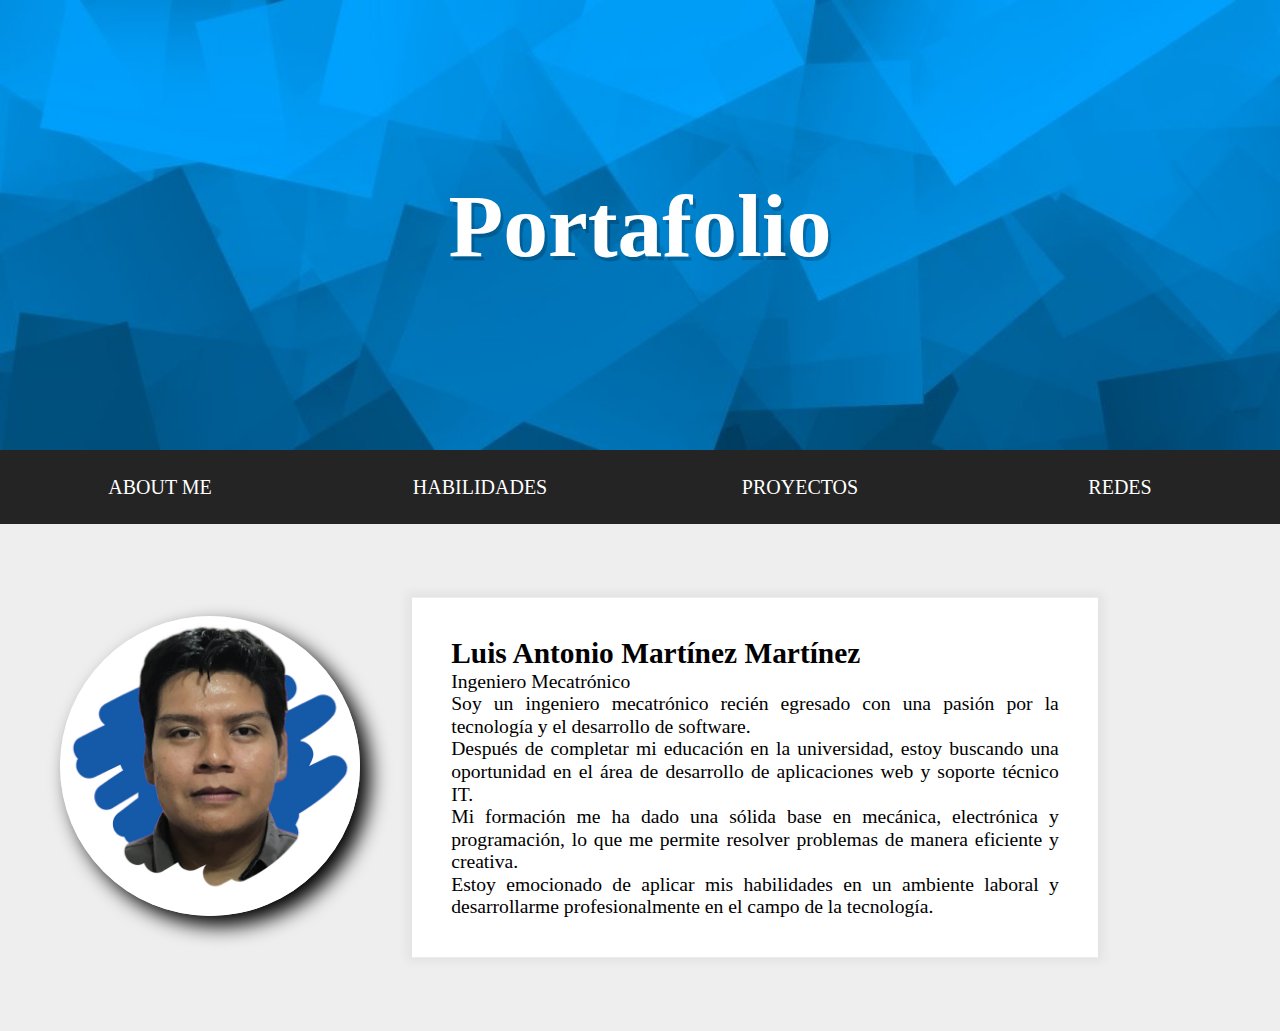
==== index.html @ 15799be2 "Add files via upload" ====
<!DOCTYPE html>
<html lang="en">
<head>
  <meta charset="UTF-8">
  <title>Document</title>
  <link rel="stylesheet" href="./archivos/style-FINISHED.css">
</head>
<body>
  <section class="container">
    <header>
      <h1>Portafolio</h1>
    </header>
    <nav id="main" >
      <ul>
        <li class="logo"><a href="#">INICIO</a></li>
        
        <li><a href="#">About  Me</a></li>
        <li><a href="./habilidades/index-FINISHED.html">Habilidades</a></li>
        <li><a href="./proyectos/index-FINISHED.html">Proyectos</a></li>
        <li><a href="./Redes/index-FINISHED.html">Redes</a></li>
      </ul>
    </nav>
    <style>
    </style>
     <img class="Caja-imagenPerfil" src="./archivos/luis3.jpg">
  
    <div class="site-wrap">
      <h2>Luis Antonio Martínez Martínez</h2>
      <strong>Ingeniero Mecatrónico</strong>
      <p>Soy un ingeniero mecatrónico recién egresado con una pasión por la tecnología y el desarrollo de software. </p>
      <p>Después de completar mi educación en la universidad, estoy buscando una oportunidad en el área de desarrollo de aplicaciones web y soporte técnico IT. </p>
      <p>Mi formación me ha dado una sólida base en mecánica, electrónica y programación, lo que me permite resolver problemas de manera eficiente y creativa.</p>
      <p>Estoy emocionado de aplicar mis habilidades en un ambiente laboral y desarrollarme profesionalmente en el campo de la tecnología.</p>
    </div>
  </section>
  
  <script>
    // Regresa al inico
    const nav = document.querySelector('#main');
    let topOfNav = nav.offsetTop;
    function fixNav() {
      if (window.scrollY >= topOfNav) {
        document.body.style.paddingTop = nav.offsetHeight + 'px';
        document.body.classList.add('fixed-nav');
      } else {
        document.body.classList.remove('fixed-nav');
        document.body.style.paddingTop = 0;
      }
    }

    window.addEventListener('scroll', fixNav);
  /*Luz de navagacion*/
  const triggers = document.querySelectorAll('nav a');
  const highlight = document.createElement('span');
  highlight.classList.add('highlight');
  document.body.appendChild(highlight);

  function highlightLink() {
    const linkCoords = this.getBoundingClientRect();
    console.log(linkCoords);
    const coords = {
      width: linkCoords.width,
      height: linkCoords.height,
      top: linkCoords.top + window.scrollY,
      left: linkCoords.left + window.scrollX
    };

    highlight.style.width = `${coords.width}px`;
    highlight.style.height = `${coords.height}px`;
    highlight.style.transform = `translate(${coords.left}px, ${coords.top}px)`;

  }

  /*triggers.forEach(a => a.addEventListener('mouseenter', highlightLink));
  /*Luz de nav*/
  document.querySelectorAll('nav a').forEach(a => a.addEventListener('mouseover', highlightLink));
  </script>


</body>
</html>
---- archivos/style-FINISHED.css ----
*{
  margin: 0;
  padding: 0;
  box-sizing: border-box;
}
.container{
  position: relative;
  height: 100vh;
}
.video-container{
  position: absolute;
  top: 0;
  left: 0;
  z-index: -3;
  width: 100%;
  height: 100%;
  overflow: hidden;
}
.video-container video{
  position: relative;
  top: 50%;
  left: 50%;
  object-fit: cover;
  width: 100%;
  height: 100%;
  transform: translate(-50%,-50%);
}
html {
  box-sizing: border-box;
  background: #eeeeee;
  font-family: 'helvetica neue';
  font-size: 20px;
  font-weight: 200;
}

body {
  margin: 0;
}

*, *:before, *:after {
  box-sizing: inherit;
}
.highlight {
  transition: all 0.2s;
  border-bottom: 2px solid rgba(255, 255, 255, 0);
  position: absolute;
  top: 0;
  background: rgba(255, 255, 255, 0);
  left: 0;
  z-index: 0.9;
  border-radius: 10px;
  display: block;
  box-shadow: 0 0 10px rgba(0, 0, 0, 0.89);
}
.site-wrap {
  display: inline-block;
  max-width: 700px;
  margin: 70px auto;
  margin-left: 40px;
  background: white;
  padding: 40px;
  text-align: justify;
  box-shadow: 0 0 10px 5px rgba(0, 0, 0, 0.05);
  transform: scale(0.98);
  transition: transform 0.5s;
}

body.fixed-nav .site-wrap {
  transform: scale(1);
}

header {
  text-align: center;
  height: 50vh;
  /*background: url(https://source.unsplash.com/GKN6rpDr0EI/960x640) bottom center no-repeat;*/
  background: url(./degradado.jpg);
  background-size: cover;
  display: flex;
  align-items: center;
  justify-content: center;
}
h1 {
  color: white;
  font-size: 7vw;
  text-shadow: 3px 4px 0 rgb(0 0 0 / 20%);
}

nav {
  background: rgba(8, 8, 8, 0.877);
  top: 0;
  width: 100%;
  transition:all 0.5s;
  position: relative;
  z-index: 1;
}

body.fixed-nav nav {
  position: fixed;
  box-shadow: 0 5px 0 rgba(0,0,0,0.1);
}
.Caja-imagenPerfil{
  width: 300px;
  height: 300px;
  border-radius: 50%;
  /*float: left;*/
  /*display: inline-block;*/
  margin-left: 60px;
  /*margin-top: 10%;*/
  box-shadow: 10px 10px 20px black;
}
nav ul {
  margin: 0;
  padding: 0;
  list-style: none;
  display: flex;
}

nav li {
  flex: 1;
  text-align: center;
  display: flex;
  justify-content: center;
  align-items: center;
}

li.logo {
  max-width: 0;
  overflow: hidden;
  background: white;
  transition: all 0.5s;
  font-weight: 600;
  font-size: 30px;
}
li.logo a {
  color: black;
}

.fixed-nav li.logo {
  max-width: 500px;
}
nav a {
  text-decoration: none;
  padding: 20px;
  display: inline-block;
  color: white;
  transition: all 0.2s;
  text-transform: uppercase;
}
.centro{
  display: inline-block;
  vertical-align: middle;
}
@media screen and (max-width: 480px) {
  header {
    height: 5vh;
    display: block;
  }
}
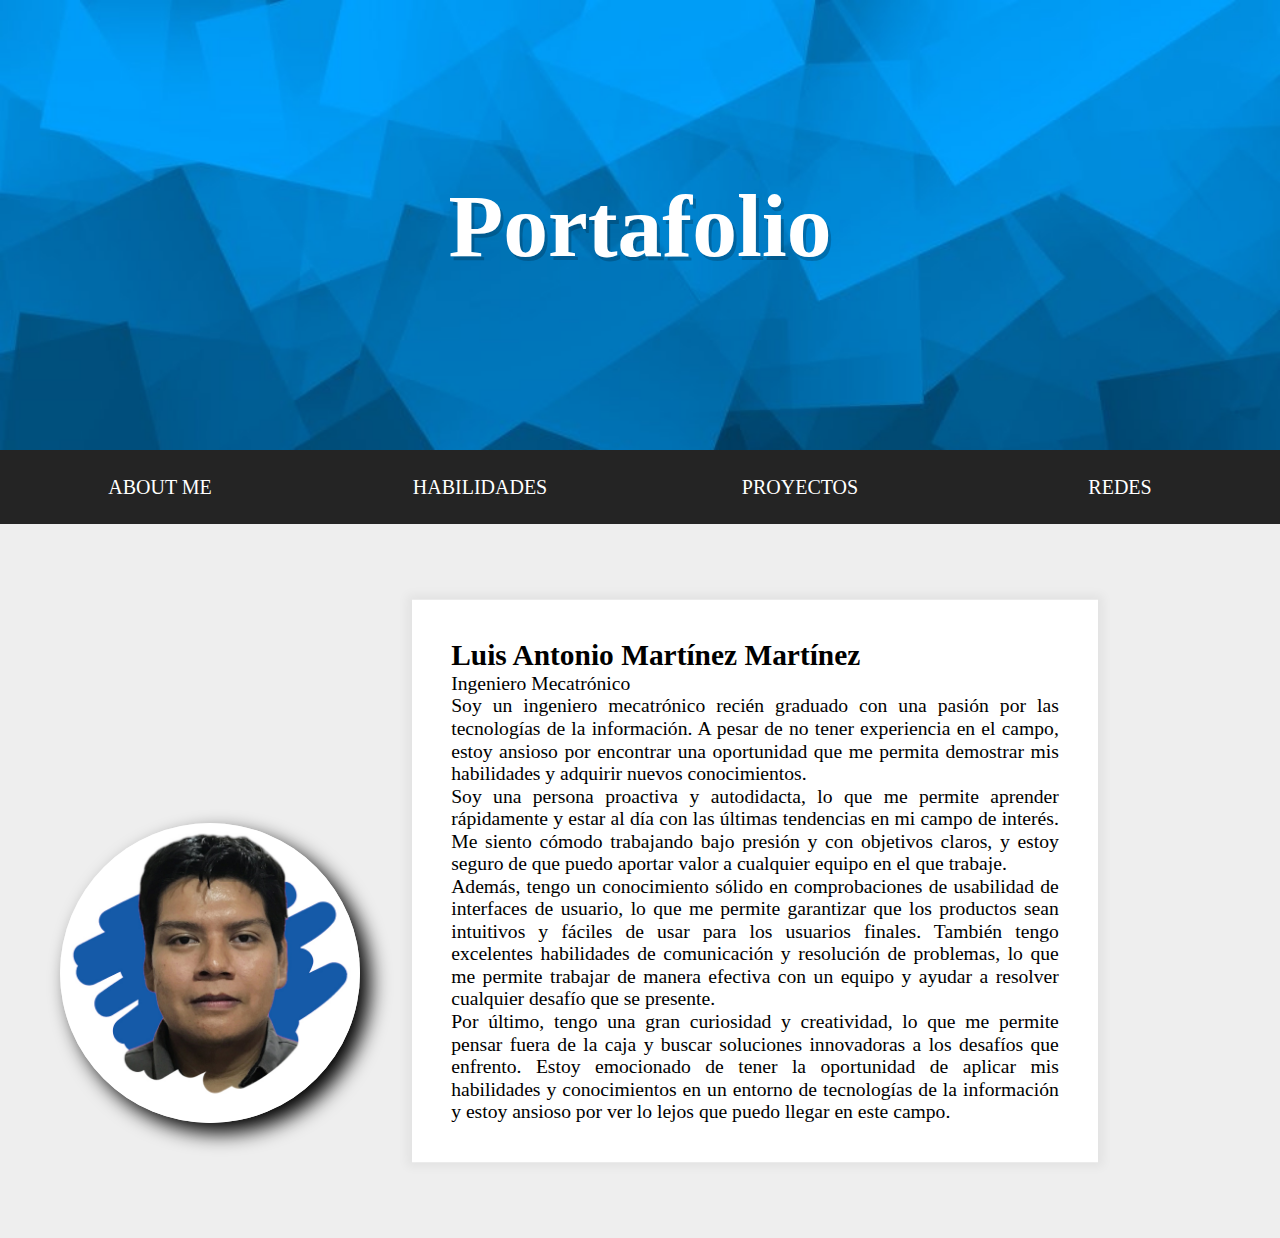
==== commit 8c14103d: "Update index.html" ====
--- a/index.html
+++ b/index.html
@@ -27,10 +27,10 @@
     <div class="site-wrap">
       <h2>Luis Antonio Martínez Martínez</h2>
       <strong>Ingeniero Mecatrónico</strong>
-      <p>Soy un ingeniero mecatrónico recién egresado con una pasión por la tecnología y el desarrollo de software. </p>
-      <p>Después de completar mi educación en la universidad, estoy buscando una oportunidad en el área de desarrollo de aplicaciones web y soporte técnico IT. </p>
-      <p>Mi formación me ha dado una sólida base en mecánica, electrónica y programación, lo que me permite resolver problemas de manera eficiente y creativa.</p>
-      <p>Estoy emocionado de aplicar mis habilidades en un ambiente laboral y desarrollarme profesionalmente en el campo de la tecnología.</p>
+     <p>Soy un ingeniero mecatrónico recién graduado con una pasión por las tecnologías de la información. A pesar de no tener experiencia en el campo, estoy ansioso por encontrar una oportunidad que me permita demostrar mis habilidades y adquirir nuevos conocimientos.</p>
+    <p>Soy una persona proactiva y autodidacta, lo que me permite aprender rápidamente y estar al día con las últimas tendencias en mi campo de interés. Me siento cómodo trabajando bajo presión y con objetivos claros, y estoy seguro de que puedo aportar valor a cualquier equipo en el que trabaje.</p>
+    <p>Además, tengo un conocimiento sólido en comprobaciones de usabilidad de interfaces de usuario, lo que me permite garantizar que los productos sean intuitivos y fáciles de usar para los usuarios finales. También tengo excelentes habilidades de comunicación y resolución de problemas, lo que me permite trabajar de manera efectiva con un equipo y ayudar a resolver cualquier desafío que se presente.</p>
+    <p>Por último, tengo una gran curiosidad y creatividad, lo que me permite pensar fuera de la caja y buscar soluciones innovadoras a los desafíos que enfrento. Estoy emocionado de tener la oportunidad de aplicar mis habilidades y conocimientos en un entorno de tecnologías de la información y estoy ansioso por ver lo lejos que puedo llegar en este campo.</p>
     </div>
   </section>
   
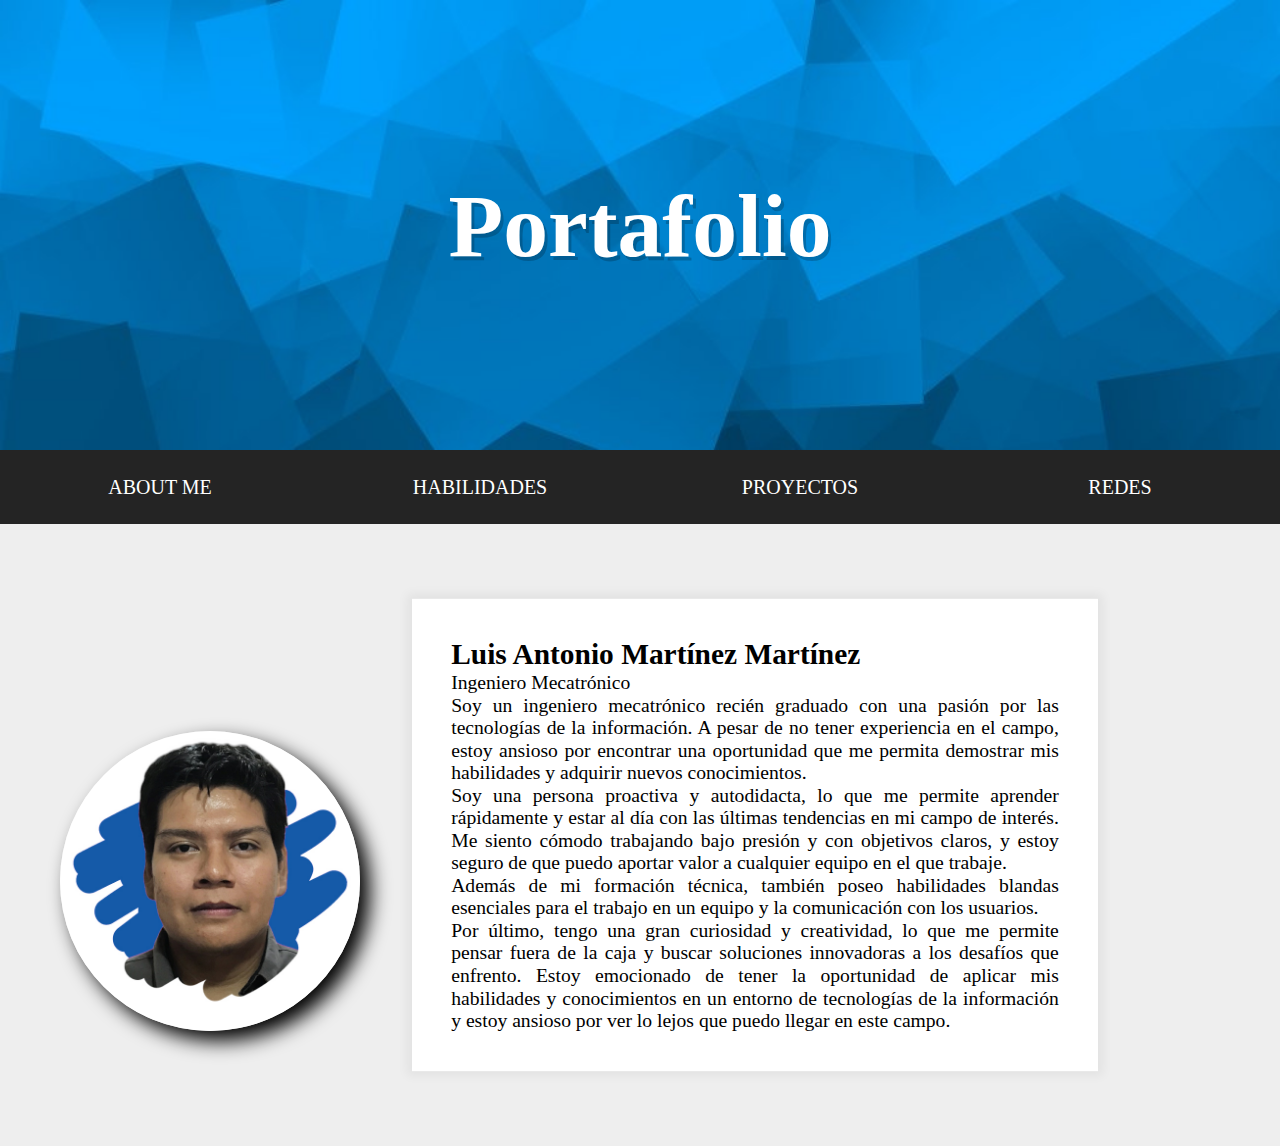
==== commit a798ea24: "Update index.html" ====
--- a/index.html
+++ b/index.html
@@ -29,7 +29,7 @@
       <strong>Ingeniero Mecatrónico</strong>
      <p>Soy un ingeniero mecatrónico recién graduado con una pasión por las tecnologías de la información. A pesar de no tener experiencia en el campo, estoy ansioso por encontrar una oportunidad que me permita demostrar mis habilidades y adquirir nuevos conocimientos.</p>
     <p>Soy una persona proactiva y autodidacta, lo que me permite aprender rápidamente y estar al día con las últimas tendencias en mi campo de interés. Me siento cómodo trabajando bajo presión y con objetivos claros, y estoy seguro de que puedo aportar valor a cualquier equipo en el que trabaje.</p>
-    <p>Además, tengo un conocimiento sólido en comprobaciones de usabilidad de interfaces de usuario, lo que me permite garantizar que los productos sean intuitivos y fáciles de usar para los usuarios finales. También tengo excelentes habilidades de comunicación y resolución de problemas, lo que me permite trabajar de manera efectiva con un equipo y ayudar a resolver cualquier desafío que se presente.</p>
+    <p>Además de mi formación técnica, también poseo habilidades blandas esenciales para el trabajo en un equipo y la comunicación con los usuarios.</p>
     <p>Por último, tengo una gran curiosidad y creatividad, lo que me permite pensar fuera de la caja y buscar soluciones innovadoras a los desafíos que enfrento. Estoy emocionado de tener la oportunidad de aplicar mis habilidades y conocimientos en un entorno de tecnologías de la información y estoy ansioso por ver lo lejos que puedo llegar en este campo.</p>
     </div>
   </section>
